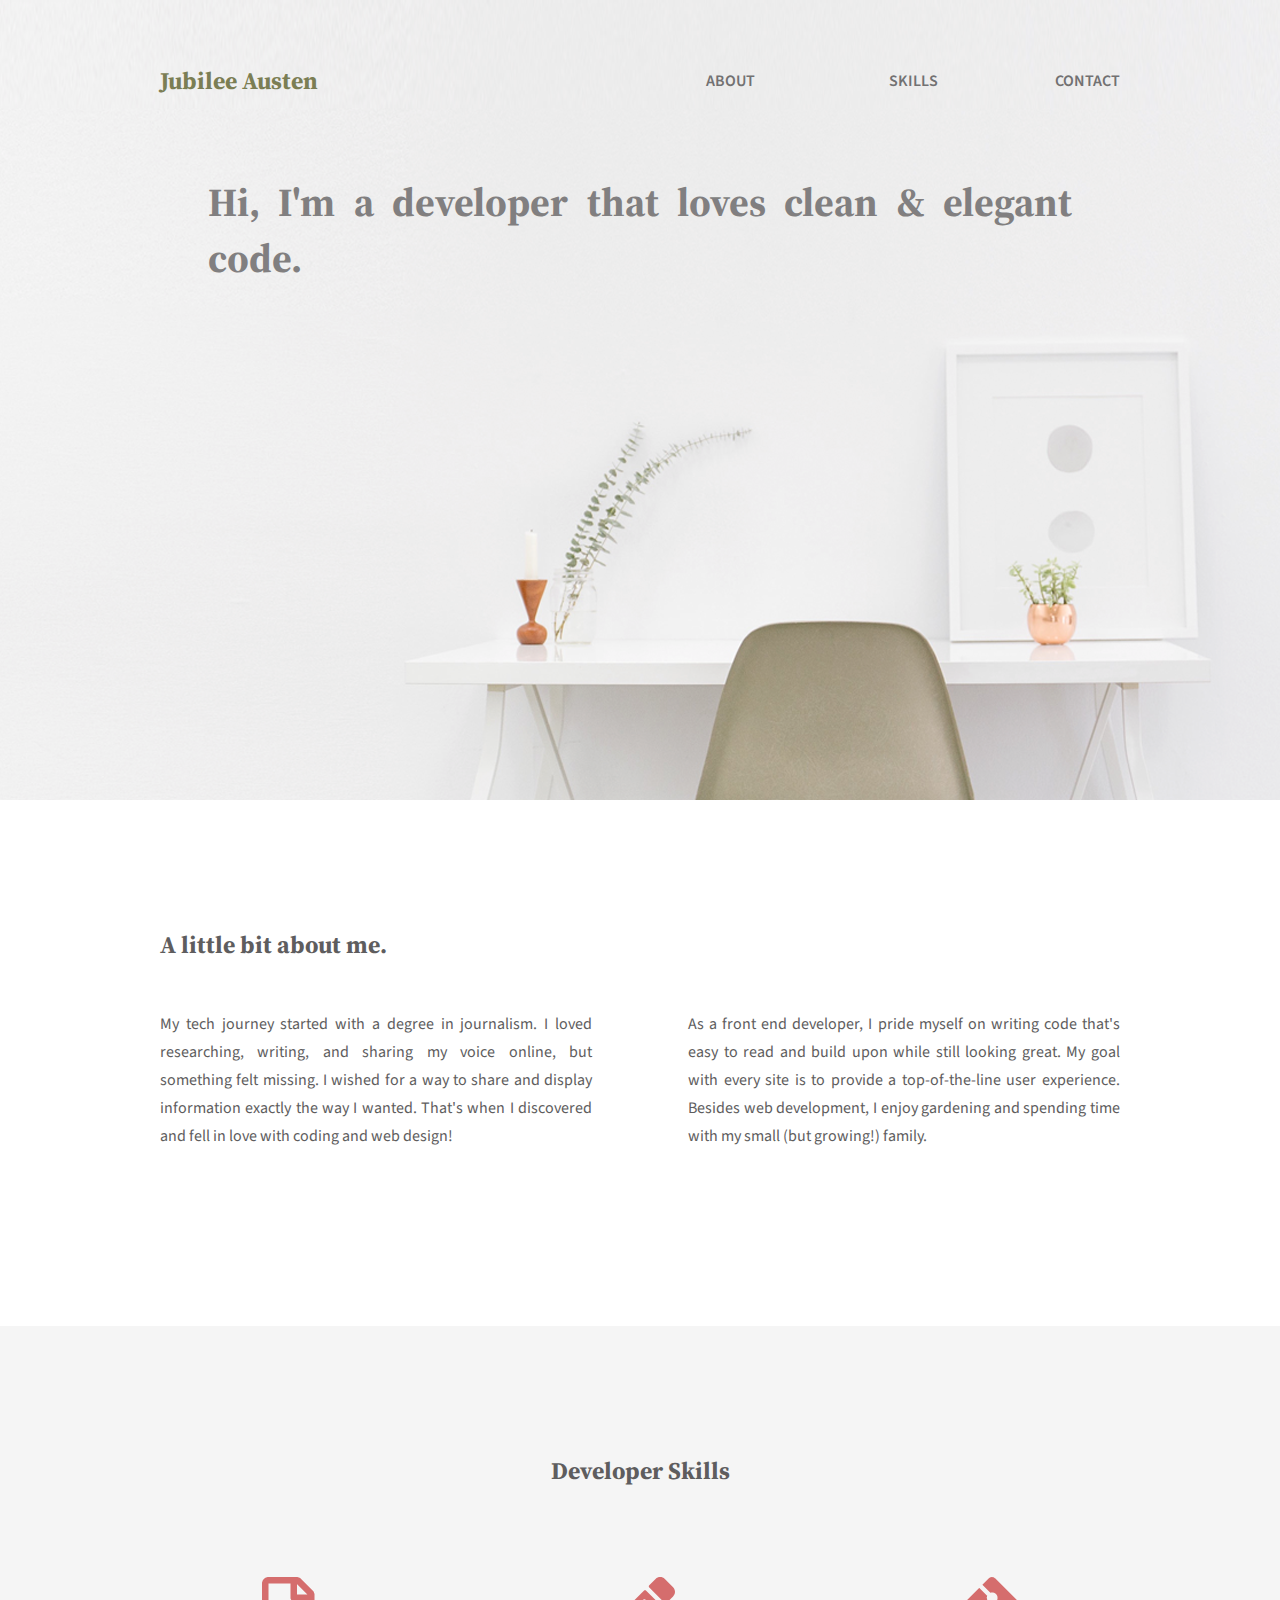
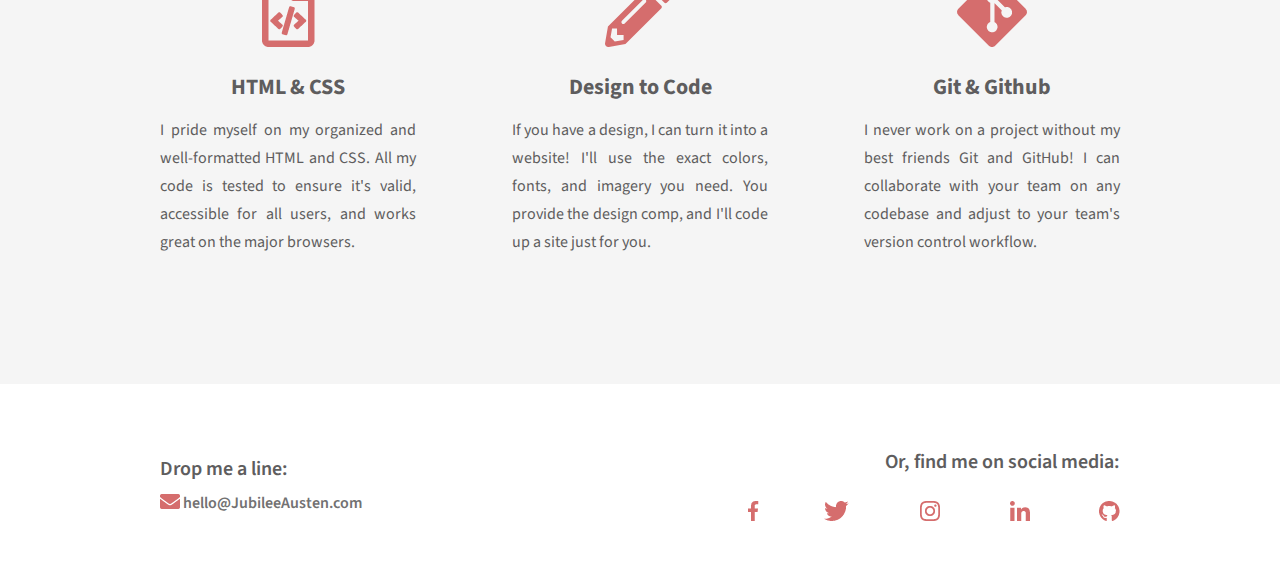
==== index.html @ 3016e579 "Initial commit" ====
<!doctype html>
<html class="no-js" lang="en">

<head>
  <meta charset="utf-8">
  <title>Jubilee Austen | Portfolio</title>
  <meta name="description" content="">
  <meta name="viewport" content="width=device-width, initial-scale=1">

  <meta property="og:title" content="Jubilee Austen">
  <meta property="og:type" content="website">
  <meta property="og:url" content="">
  <meta property="og:image" content="">

  <link rel="manifest" href="site.webmanifest">
  <link rel="apple-touch-icon" href="icon.png">
  <!-- Place favicon.ico in the root directory -->

  <link rel="stylesheet" href="css/normalize.css">
  <link rel="stylesheet" href="css/main.css">

  <meta name="theme-color" content="#fafafa">
	<!-- google fonts -->
	<link rel="preconnect" href="https://fonts.googleapis.com">
	<link rel="preconnect" href="https://fonts.gstatic.com" crossorigin>
	<link href="https://fonts.googleapis.com/css2?family=Source+Sans+Pro:wght@400;600;700&family=Source+Serif+Pro:wght@400;600;700&display=swap" rel="stylesheet">
</head>
<body>

  <header>
    <div class="content-wrapper header-flex-container">
      <div class="name-plate">
        <h2>Jubilee Austen</h2>
      </div>
      <div class="navbar">
        <nav class="navbar-items">
          <li><a href="#about">ABOUT</a></li>
          <li><a href="#skills">SKILLS</a></li>
          <li><a href="#contact">CONTACT</a></li>
        </nav>
      </div>
    </div>
    <div class="content-wrapper bold-headline">
      <h1>Hi, I'm a developer that loves clean &amp; elegant code.</h1>
    </div>
  </header>
<main>
  <section id="about">
    <div class="content-wrapper about-flex-container">
      <h2>A little bit about me.</h2>
      <div class="about-text">
        <p>My tech journey started with a degree in journalism. I loved researching, writing, and sharing my voice online, but something felt missing. I wished for a way to share and display information exactly the way I wanted. That's when I discovered and fell in love with coding and web design!</p>
      </div>
      <div class="about-text">
        <p>As a front end developer, I pride myself on writing code that's easy to read and build upon while still looking great. My goal with every site is to provide a top-of-the-line user experience. Besides web development, I enjoy gardening and spending time with my small (but growing!) family.</p>
    </div>
    </div>
  </section>
  <section id="skills">
    <div class="content-wrapper skills-flex-container">
      <h2>Developer Skills</h2>
      <div class="skills-list">
        <img class="skills-icon" src="img/html-icon.png" alt="html icon" />
        <h3>HTML &amp; CSS</h3>
        <p>I pride myself on my organized and well-formatted HTML and CSS. All my code is tested to ensure it's valid, accessible for all users, and works great on the major browsers.</p>
      </div>
      <div class="skills-list">
        <img class="skills-icon" src="img/pencil-icon.png" alt="pencil icon" />
        <h3>Design to Code</h3>
        <p>If you have a design, I can turn it into a website! I'll use the exact colors, fonts, and imagery you need. You provide the design comp, and I'll code up a site just for you.</p>
      </div>
      <div class="skills-list">
        <img class="skills-icon" src="img/git-icon.png" alt="git icon" />
        <h3>Git &amp; Github</h3>
        <p>I never work on a project without my best friends Git and GitHub! I can collaborate with your team on any codebase and adjust to your team's version control workflow.</p>
      </div>
    </div>
  </section>
</main>
<footer id="contact">
  <div class="content-wrapper footer-flex-container">
    <div class="email-footer">
      <h4>Drop me a line:</h4>
        <nav class="email">
          <li><img id="envelope" src="img/envelope.png" alt="envelope icon" /><a href="mailto:hello@jubileeausten"> hello@JubileeAusten.com</a></li>
        </nav>
    </div>
    <div class="footer-navbar">
      <h4>Or, find me on social media:</h4>
      <nav class="footer-navbar-items">
        <li><a href="https://www.facebook.com"><img src="img/facebook.png" /></a></li>
        <li><a href="https://www.twitter.com"><img src="img/twitter.png" alt="twitter icon" /></a></li>
        <li><a href="https://www.instagram.com"><img src="img/instagram.png" alt="instagram icon" /></a></li>
        <li><a href="https://www.linkedin.com"><img src="img/linkedin.png" alt="linkedin icon"  /></a></li>
        <li><a href="https://www.github.com"><img src="img/github.png" alt="github icon"  /></a></li>
      </nav>
    </div>
  </div>
</footer>


<script src="js/vendor/modernizr-3.11.2.min.js"></script>
<script src="js/plugins.js"></script>
<script src="js/main.js"></script>

<!-- Google Analytics: change UA-XXXXX-Y to be your site's ID. -->
<script>
window.ga = function () { ga.q.push(arguments) }; ga.q = []; ga.l = +new Date;
ga('create', 'UA-XXXXX-Y', 'auto'); ga('set', 'anonymizeIp', true); ga('set', 'transport', 'beacon'); ga('send', 'pageview')
</script>
<script src="https://www.google-analytics.com/analytics.js" async></script>
</body>
</html>
---- css/main.css ----
/*! HTML5 Boilerplate v8.0.0 | MIT License | https://html5boilerplate.com/ */

/* main.css 2.1.0 | MIT License | https://github.com/h5bp/main.css#readme */
/*
 * What follows is the result of much research on cross-browser styling.
 * Credit left inline and big thanks to Nicolas Gallagher, Jonathan Neal,
 * Kroc Camen, and the H5BP dev community and team.
 */

/* ==========================================================================
   Base styles: opinionated defaults
   ========================================================================== */

	 html {
    color: #222;
    font-size: 1em;
    line-height: 1.4;
  }
  
  /*
   * Remove text-shadow in selection highlight:
   * https://twitter.com/miketaylr/status/12228805301
   *
   * Vendor-prefixed and regular ::selection selectors cannot be combined:
   * https://stackoverflow.com/a/16982510/7133471
   *
   * Customize the background color to match your design.
   */
  
  ::-moz-selection {
    background: #b3d4fc;
    text-shadow: none;
  }
  
  ::selection {
    background: #b3d4fc;
    text-shadow: none;
  }
  
  /*
   * A better looking default horizontal rule
   */
  
  hr {
    display: block;
    height: 1px;
    border: 0;
    border-top: 1px solid #ccc;
    margin: 1em 0;
    padding: 0;
  }
  
  /*
   * Remove the gap between audio, canvas, iframes,
   * images, videos and the bottom of their containers:
   * https://github.com/h5bp/html5-boilerplate/issues/440
   */
  
  audio,
  canvas,
  iframe,
  img,
  svg,
  video {
    vertical-align: middle;
  }
  
  /*
   * Remove default fieldset styles.
   */
  
  fieldset {
    border: 0;
    margin: 0;
    padding: 0;
  }
  
  /*
   * Allow only vertical resizing of textareas.
   */
  
  textarea {
    resize: vertical;
  }
  
  /* ==========================================================================
     Author's custom styles
     ========================================================================== */

/****** ------ ****** ------ ****** ------ ****** ------ ****** ------ ****** ------ ****** ------ AUTHOR'S CUSTOM STYLES ------ ******/

* {
  box-sizing: border-box;
  margin: 0;
  padding: 0;
}

:root {
  font-size: 62.5%;
}

body {
  font-family: 'Source Sans Pro', sans-serif;
  font-size: 1.6rem;
  color: #5e5d5e;
  min-width: 375px;
  max-width: 767px;
  margin: 0 auto;
}

/****** ------ ****** ------ ****** ------ ****** ------ ****** ------ ****** ------ ****** ------ MOBILE GRID STYLES ------ ******/

h1 {
  font-family: 'Source Serif Pro', serif;
  font-weight: 700;
  font-size: 3rem;
  width: 100%;
}

h2 {
  font-family: 'Source Serif Pro', serif;
  font-weight: 700;
  font-size: 2.4rem;
  width: 100%;
}

h3 {
  font-family: 'Source Sans Pro', sans-serif;
  font-weight: 700;
  font-size: 2.2rem;
  width: 100%;
}

h4 {
  font-family: 'Source Sans Pro', sans-serif;
  font-weight: 600;
  font-size: 2rem;
  width: 100%;
}

p {
  font-family: 'Source Sans Pro', sans-serif;
  font-weight: 400;
  font-size: 1.6rem;
  line-height: 2.8rem;
  width: 100%;
}

a {
  font-family: 'Source Sans Pro', sans-serif;
  font-weight: 600;
  font-size: 1.6rem;
  text-decoration: none;
  text-transform: uppercase;
  color: #727172;
}

li {
  list-style: none;
}

img,
figure {
  max-width: 100%;
  height: auto;
}

/****** ------ ****** ------ ****** ------ ****** ------ ****** ------ ****** ------ ****** ------ MOBILE GRID STYLES ------ ******/

header,
main,
footer {
  width: 100%;
}

#about,
#skills,
#contact {
  width: 100%;
}

.content-wrapper {
  width: 90%;
  margin: 0 auto;
}

/****** ------ ****** ------ ****** ------ ****** ------ ****** ------ ****** ------ ****** ------ MOBILE HEADER STYLES ------ ******/

header {
  padding: 5% 0;
  text-align: center;
  background: url("../img/hero-img.png");
  background-size: cover;
  background-repeat: no-repeat;
  background-position: center;
  height: 500px;
}

.name-plate {
  width: 90%;
  margin: auto;
}

header h2 {
  color: #7b7e54;
  margin-bottom: 5%;
}

.navbar {
  width: 90%;
  margin: auto;
}

.navbar-items {
  display: flex;
  flex-flow: row nowrap;
  justify-content: space-around;
  align-items: center;
}

.navbar-items li {
  flex: 1;
}

.bold-headline h1 {
  color: #817f80;
  text-align: justify;
  width: 90%;
  margin: auto;
  padding: 6% 0;
}

/****** ------ ****** ------ ****** ------ ****** ------ ****** ------ ****** ------ ****** ------ MOBILE #ABOUT STYLES ------ ******/

#about {
  background-color: #ffffff;
  padding: 10% 0;
}

#about h2 {
  margin-bottom: 5%;
  margin-left: 10%;
}

.about-text {
  margin: 5% 0;
}

#about p {
  text-align: justify;
  width: 80%;
  margin: auto;
}

/****** ------ ****** ------ ****** ------ ****** ------ ****** ------ ****** ------ ****** ------ MOBILE #SKILLS STYLES ------ ******/

#skills {
  background-color: #f5f5f5;
  padding: 15% 0;
  text-align: center;
}

#skills h2 {
  margin-bottom: 10%;
}

.skills-list {
  margin: 5% 0;
}

.skills-icon {
  margin: 5% 0;
}

#skills h3 {
  margin: 5% 0;
}

#skills p {
  text-align: justify;
  width: 60%;
  margin: auto;
}

/****** ------ ****** ------ ****** ------ ****** ------ ****** ------ ****** ------ ****** ------ MOBILE FOOTER STYLES ------ ******/

footer {
  padding: 5% 0;
  text-align: center;
  background: url("../img/contact-img.png");
  background-size: cover;
  background-position: center;
  background-repeat: no-repeat;
}
  
.email-footer {
  width: 90%;
  margin: auto;
}

.email {
  margin-top: 1%;
  margin-bottom: 3%;
}

#envelope {
  margin-top: -1%;
}

footer a {
  text-transform: none; 
}

.footer-navbar {
  width: 70%;
  margin: auto;
}

.footer-navbar-items {
  margin-top: 5%;
  display: flex;
  flex-flow: row nowrap;
  justify-content: space-around;
  align-items: center;
}

.footer-navbar-items li {
  flex: 1;
}

/****** ------ ****** ------ ****** ------ ****** ------ ****** ------ ****** ------ ****** ------ MEDIA QUERIES ------ ******/
/****** ------ ****** ------ ****** ------ ****** ------ ****** ------ ****** ------ ****** ------ TABLET MEDIA QUERIES ------ ******/
@media (min-width: 768px) {

  body {
    max-width: 991px;
  }

  .content-wrapper {
    width: 85%;
  }

/****** ------ ****** ------ ****** ------ ****** ------ ****** ------ ****** ------ TABLET HEADER STYLES ------ ******/

  header {
    height: 600px;
  }

  .header-flex-container {
    display: flex;
    flex-flow: row nowrap;
    justify-content: space-between;
    align-items: center;
    gap: 5%;
  }

  .name-plate {
    width: 40%;
    text-align: left;
  }

  header h2 {
    margin-bottom: 0;
  }

  .navbar {
    width: 60%;
    text-align: right;
  }

  .bold-headline h1 {
    font-size: 3.5rem;
    padding: 7% 0;
  }

/****** ------ ****** ------ ****** ------ ****** ------ ****** ------ ****** ------ TABLET #ABOUT SECTION STYLES ------ ******/

.about-flex-container {
  display: flex;
  flex-flow: row wrap;
  justify-content: center;
  align-items: flex-start;
  gap: 6%;
}

#about h2 {
  margin-bottom: 0;
  margin-left: 0;
}

.about-text {
  flex: 1;
}

#about p {
  width: 100%;
}

/****** ------ ****** ------ ****** ------ ****** ------ ****** ------ ****** ------ TABLET #SKILLS SECTION STYLES ------ ******/

  #skills {
    padding: 10% 0;
  }
  
  #skills h2 {
    margin-bottom: 8%;
  }
  
  .skills-flex-container {
    display: flex;
    flex-flow: row wrap;
    justify-content: center;
    align-items: flex-start;
    gap: 6%;
  }
  
  .skills-list {
    margin: 0 auto;
    flex: 1;
  }

  #skills p {
    width: 100%;
  }

/****** ------ ****** ------ ****** ------ ****** ------ ****** ------ ****** ------ TABLET FOOTER STYLES ------ ******/

  .footer-flex-container {
    display: flex;
    flex-flow: row nowrap;
    justify-content: space-between;
    align-items: flex-start;
    gap: 6%;
  }

  .email-footer {
    width: 50%;
    text-align: left;
  }

  .email {
    margin-top: 2%;
    margin-bottom: 0;
  }

  .footer-navbar {
    width: 50%;
    text-align: right;
  }

  .footer-navar-items {
    margin-top: 2%;
  }

}

/****** ------ ****** ------ ****** ------ ****** ------ ****** ------ ****** ------ ****** ------ LAPTOP MEDIA QUERIES ------ ******/
@media (min-width: 992px) {

  body {
    max-width: 1199px;
  }

  .content-wrapper {
    width: 80%;
  }

/****** ------ ****** ------ ****** ------ ****** ------ ****** ------ ****** ------ LAPTOP HEADER STYLES ------ ******/

  header {
    height: 700px;
  }

  .bold-headline h1 {
    font-size: 4rem;
    padding: 8% 0;
  }

/****** ------ ****** ------ ****** ------ ****** ------ ****** ------ ****** ------ LAPTOP #ABOUT SECTION STYLES ------ ******/

  .about-flex-container {
  gap: 10%;
  }

/****** ------ ****** ------ ****** ------ ****** ------ ****** ------ ****** ------ LAPTOP #SKILLS SECTION STYLES ------ ******/

  .skills-flex-container {
    gap: 10%;
  }

}

/****** ------ ****** ------ ****** ------ ****** ------ ****** ------ ****** ------ ****** ------ DESKTOP MEDIA QUERIES ------ ******/
@media (min-width: 1200px) {

  body {
    max-width: 1400px;
  }

  .content-wrapper {
    width: 75%;
  }

/****** ------ ****** ------ ****** ------ ****** ------ ****** ------ ****** ------ DESKTOP HEADER STYLES ------ ******/

header {
  height: 800px;
}

}

  /* ==========================================================================
     Helper classes
     ========================================================================== */
  
  /*
   * Hide visually and from screen readers
   */
  
  .hidden,
  [hidden] {
    display: none !important;
  }
  
  /*
   * Hide only visually, but have it available for screen readers:
   * https://snook.ca/archives/html_and_css/hiding-content-for-accessibility
   *
   * 1. For long content, line feeds are not interpreted as spaces and small width
   *    causes content to wrap 1 word per line:
   *    https://medium.com/@jessebeach/beware-smushed-off-screen-accessible-text-5952a4c2cbfe
   */
  
  .sr-only {
    border: 0;
    clip: rect(0, 0, 0, 0);
    height: 1px;
    margin: -1px;
    overflow: hidden;
    padding: 0;
    position: absolute;
    white-space: nowrap;
    width: 1px;
    /* 1 */
  }
  
  /*
   * Extends the .sr-only class to allow the element
   * to be focusable when navigated to via the keyboard:
   * https://www.drupal.org/node/897638
   */
  
  .sr-only.focusable:active,
  .sr-only.focusable:focus {
    clip: auto;
    height: auto;
    margin: 0;
    overflow: visible;
    position: static;
    white-space: inherit;
    width: auto;
  }
  
  /*
   * Hide visually and from screen readers, but maintain layout
   */
  
  .invisible {
    visibility: hidden;
  }
  
  /*
   * Clearfix: contain floats
   *
   * For modern browsers
   * 1. The space content is one way to avoid an Opera bug when the
   *    `contenteditable` attribute is included anywhere else in the document.
   *    Otherwise it causes space to appear at the top and bottom of elements
   *    that receive the `clearfix` class.
   * 2. The use of `table` rather than `block` is only necessary if using
   *    `:before` to contain the top-margins of child elements.
   */
  
  .clearfix::before,
  .clearfix::after {
    content: " ";
    display: table;
  }
  
  .clearfix::after {
    clear: both;
  }
  
  /* ==========================================================================
     EXAMPLE Media Queries for Responsive Design.
     These examples override the primary ('mobile first') styles.
     Modify as content requires.
     ========================================================================== */
  
  @media only screen and (min-width: 35em) {
    /* Style adjustments for viewports that meet the condition */
  }
  
  @media print,
    (-webkit-min-device-pixel-ratio: 1.25),
    (min-resolution: 1.25dppx),
    (min-resolution: 120dpi) {
    /* Style adjustments for high resolution devices */
  }
  
  /* ==========================================================================
     Print styles.
     Inlined to avoid the additional HTTP request:
     https://www.phpied.com/delay-loading-your-print-css/
     ========================================================================== */
  
  @media print {
    *,
    *::before,
    *::after {
      background: #fff !important;
      color: #000 !important;
      /* Black prints faster */
      box-shadow: none !important;
      text-shadow: none !important;
    }
  
    a,
    a:visited {
      text-decoration: underline;
    }
  
    a[href]::after {
      content: " (" attr(href) ")";
    }
  
    abbr[title]::after {
      content: " (" attr(title) ")";
    }
  
    /*
     * Don't show links that are fragment identifiers,
     * or use the `javascript:` pseudo protocol
     */
    a[href^="#"]::after,
    a[href^="javascript:"]::after {
      content: "";
    }
  
    pre {
      white-space: pre-wrap !important;
    }
  
    pre,
    blockquote {
      border: 1px solid #999;
      page-break-inside: avoid;
    }
  
    /*
     * Printing Tables:
     * https://web.archive.org/web/20180815150934/http://css-discuss.incutio.com/wiki/Printing_Tables
     */
    thead {
      display: table-header-group;
    }
  
    tr,
    img {
      page-break-inside: avoid;
    }
  
    p,
    h2,
    h3 {
      orphans: 3;
      widows: 3;
    }
  
    h2,
    h3 {
      page-break-after: avoid;
    }
  }
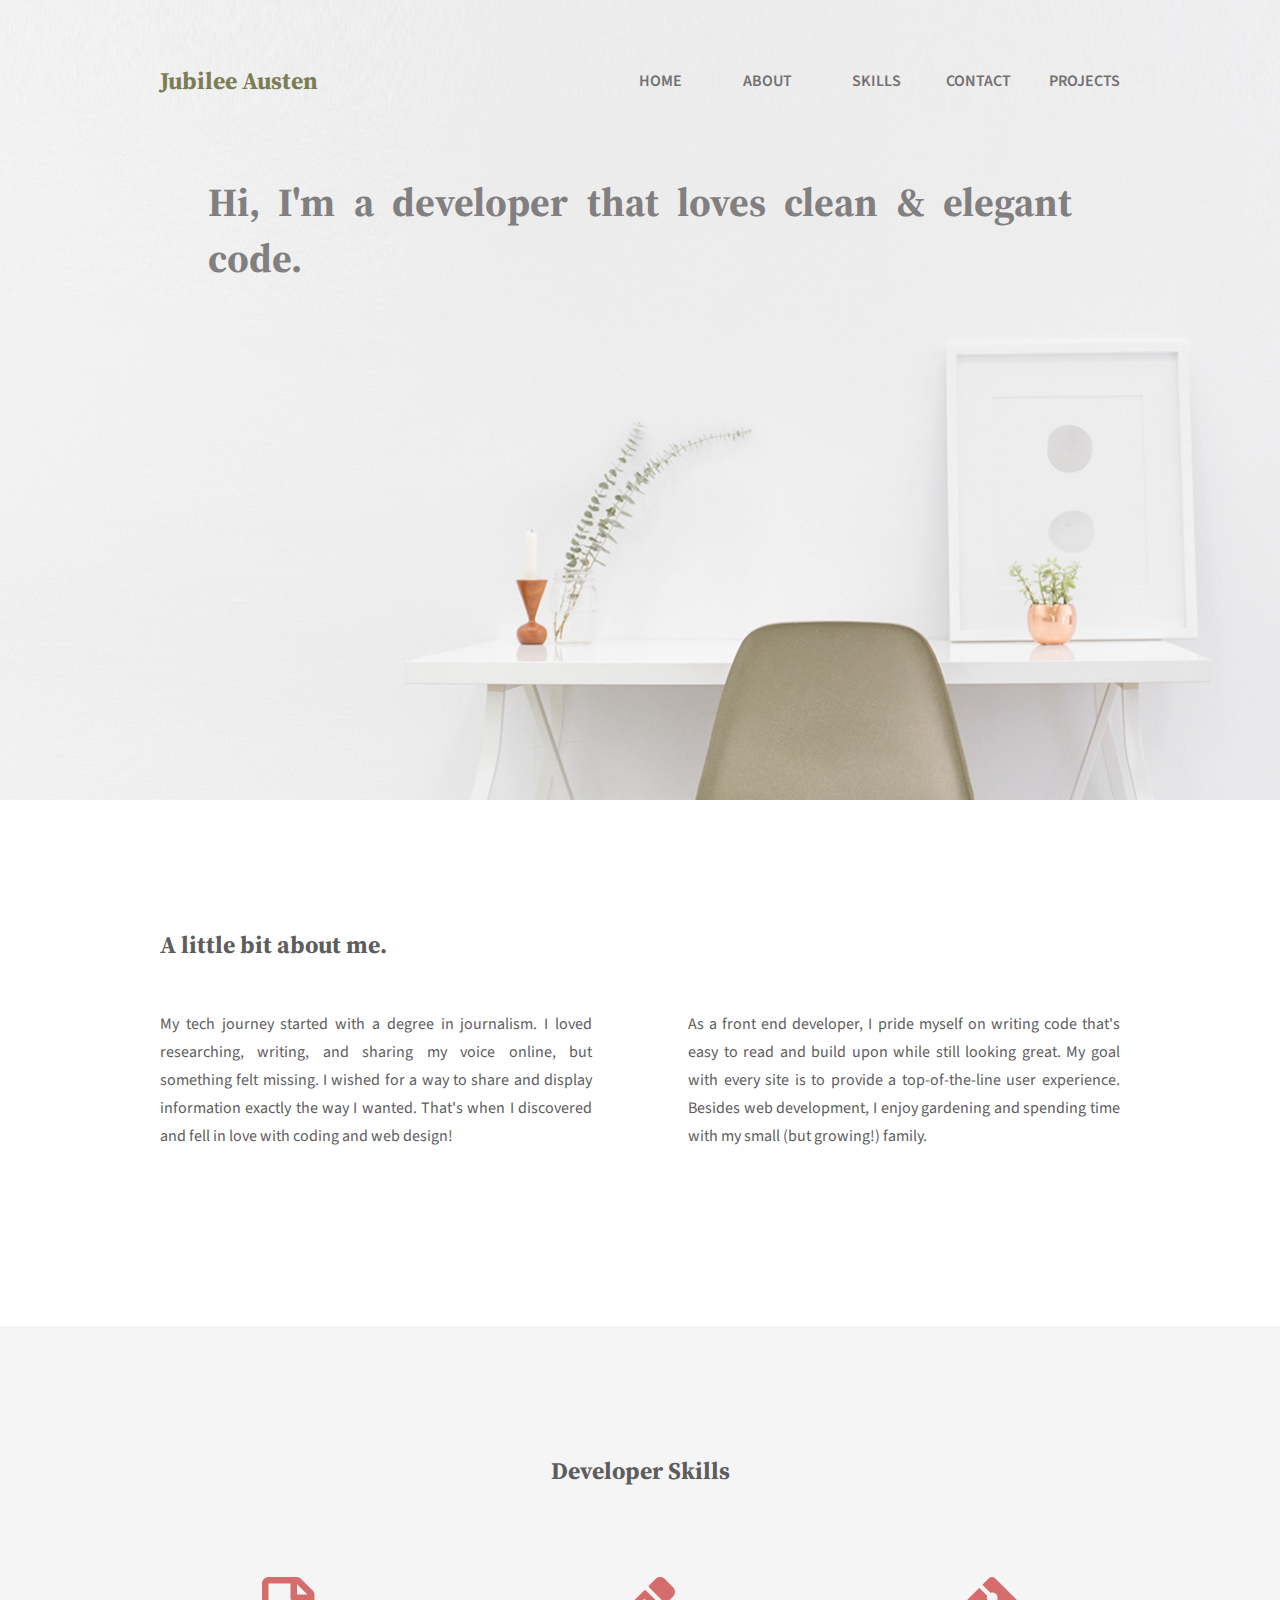
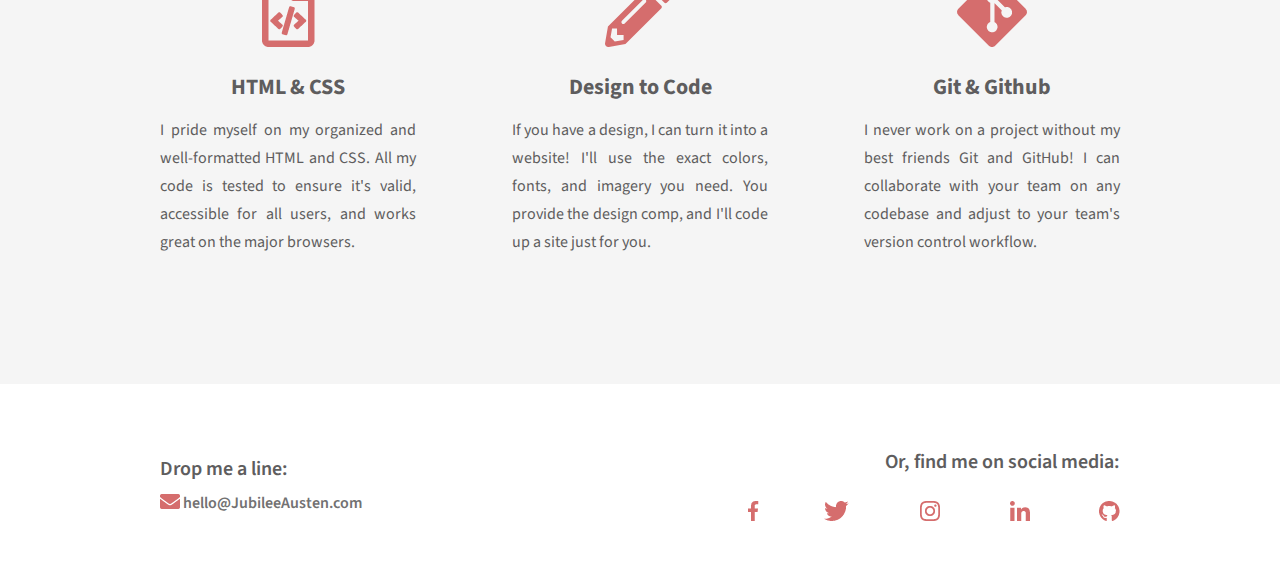
==== commit e9d9f8fc: "Added projects page" ====
--- a/index.html
+++ b/index.html
@@ -34,9 +34,11 @@
       </div>
       <div class="navbar">
         <nav class="navbar-items">
+          <li><a href="#">HOME</a></li>
           <li><a href="#about">ABOUT</a></li>
           <li><a href="#skills">SKILLS</a></li>
           <li><a href="#contact">CONTACT</a></li>
+          <li><a href="projects/index.html">PROJECTS</a></li>
         </nav>
       </div>
     </div>
--- a/css/main.css
+++ b/css/main.css
@@ -328,6 +328,93 @@
   flex: 1;
 }
 
+/****** ------ ****** ------ ****** ------ ****** ------ ****** ------ ****** ------ ****** ------ MOBILE PROJECTS PAGE HEADER STYLES ------ ******/
+
+#projects-page-header {
+  padding: 2% 0;
+  background: url("../img/contact-image.png") no-repeat center center fixed;
+  background-size: cover;
+  height: auto;
+}
+
+.projects-page-navbar-items {
+  display: flex;
+  flex-flow: row nowrap;
+  justify-content: space-around;
+  align-items: center;
+}
+
+.projects-page-navbar-items li {
+  flex: 1;
+}
+
+/****** ------ ****** ------ ****** ------ ****** ------ ****** ------ ****** ------ MOBILE PROJECTS PAGE #PROJECTS SECTION STYLES ------ ******/
+
+#projects {
+  background-color: #f5f5f5;
+  padding: 15% 0;
+  text-align: center;
+}
+
+#projects h2 {
+  margin-bottom: 5%;
+}
+
+.projects-list {
+  width: 100%;
+}
+
+.projects-img {
+  border: 2px solid #eee;
+}
+
+#projects h4 {
+  margin-top: 5%;
+
+}
+
+#projects p {
+  margin-top: 5%;
+  margin-bottom: 5%;
+  text-align: justify;
+}
+
+/****** ------ ****** ------ ****** ------ ****** ------ ****** ------ ****** ------ MOBILE PROJECTS PAGE FOOTER STYLES ------ ******/
+
+#projects-page-footer {
+  padding: 2% 0;
+  text-align: center;
+  background: url("../img/contact-image.png") no-repeat center center fixed;
+  background-size: cover;
+}
+
+.projects-page-email-footer {
+  margin: 2% 0;
+}
+
+#envelope {
+  margin-top: -1%;
+}
+
+.projects-page-footer-navbar {
+  width: 70%;
+  margin: auto;
+  padding-top: 3%;
+}
+
+.projects-page-footer-navbar-items {
+  display: flex;
+  flex-flow: row nowrap;
+  justify-content: space-around;
+  align-items: center;
+  width: 60%;
+  margin: auto;
+}
+
+.projects-page-footer-navbar-items li {
+  flex: 1;
+}
+
 /****** ------ ****** ------ ****** ------ ****** ------ ****** ------ ****** ------ ****** ------ MEDIA QUERIES ------ ******/
 /****** ------ ****** ------ ****** ------ ****** ------ ****** ------ ****** ------ ****** ------ TABLET MEDIA QUERIES ------ ******/
 @media (min-width: 768px) {
@@ -450,6 +537,69 @@
 
   .footer-navar-items {
     margin-top: 2%;
+  }
+
+/****** ------ ****** ------ ****** ------ ****** ------ ****** ------ ****** ------ TABLET PROJECTS PAGE HEADER STYLES ------ ******/
+
+  .projects-page-header-flex-container {
+    display: flex;
+    flex-flow: row nowrap;
+    justify-content: space-between;
+    align-items: center;
+  }
+
+  .projects-page-name-plate {
+    width: 50%;
+    text-align: left;
+  }
+
+  .projects-page-navbar {
+    width: 75%;
+    text-align: right;
+  }
+
+/****** ------ ****** ------ ****** ------ ****** ------ ****** ------ ****** ------ TABLET PROJECTS PAGE #PROJECTS SECTION STYLES ------ ******/
+
+  #projects {
+    padding: 10% 0;
+  }
+
+  .projects-flex-container {
+    display: flex;
+    flex-flow: row nowrap;
+    justify-content: center;
+    align-items: flex-start;
+    gap: 5%;
+  }
+
+  .projects-list {
+    margin: 0 auto;
+    flex: 1;
+  }
+
+/****** ------ ****** ------ ****** ------ ****** ------ ****** ------ ****** ------ TABLET PROJECTS PAGE FOOTER STYLES ------ ******/
+
+  .projects-page-footer-flex-container {
+    display: flex;
+    flex-flow: row nowrap;
+    justify-content: space-between;
+    align-items: center;
+  }
+
+  .projects-page-email-footer {
+    margin: 0;
+    width: 50%;
+    text-align: left;
+  }
+
+  .projects-page-footer-navbar {
+    width: 60%;
+    text-align: right;
+    padding-top: 0;
+  }
+
+  .projects-page-footer-navbar-items {
+    width: 100%;
   }
 
 }
